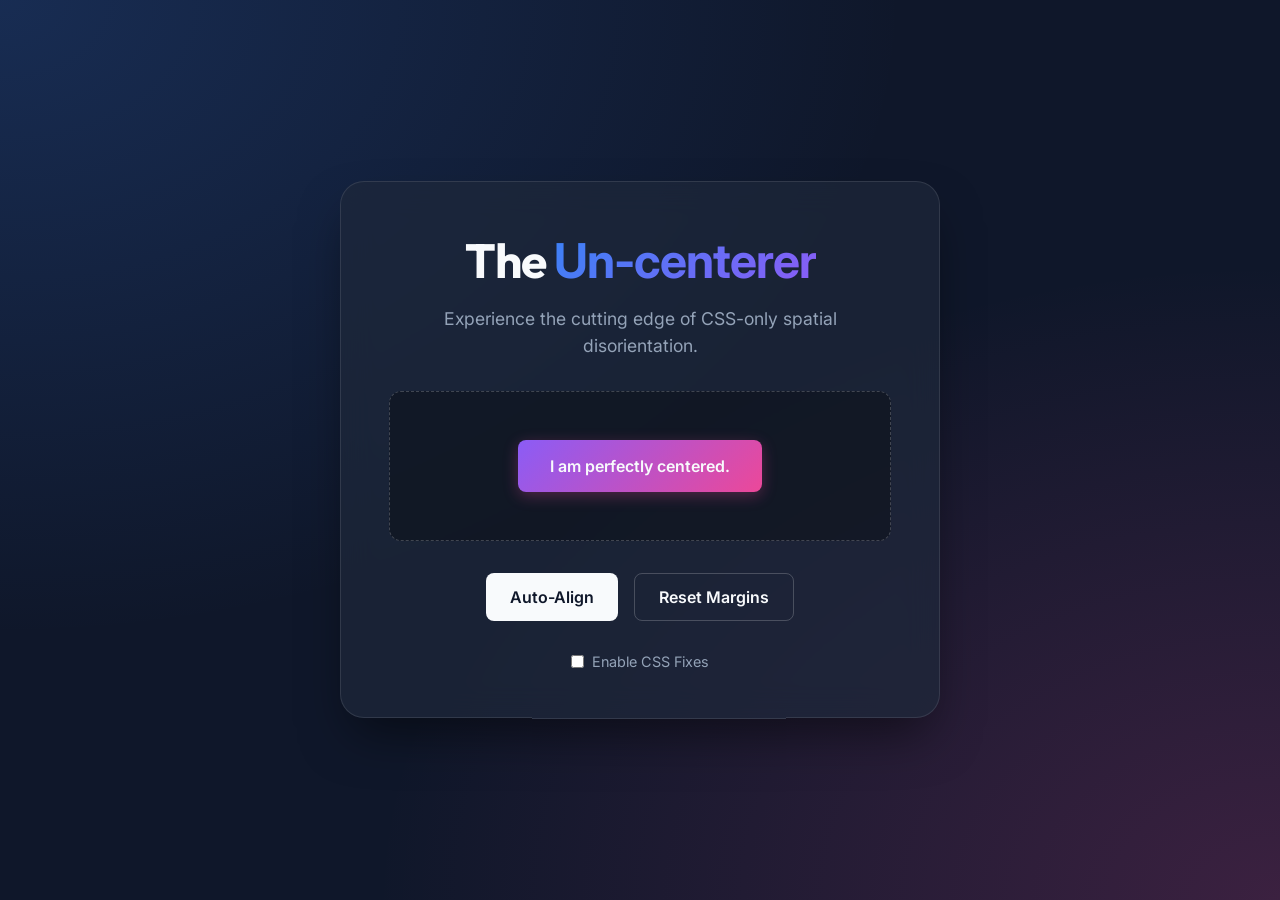
==== uncentered-div/index.html @ de9a6f81 "feat: add interactive April Fools' UI with evasive elements and chaotic layout behaviors" ====
<!DOCTYPE html>
<html lang="en">
<head>
    <meta charset="UTF-8">
    <meta name="viewport" content="width=device-width, initial-scale=1.0">
    <title>The Un-centerer | Premium Web Solutions</title>
    <link href="https://fonts.googleapis.com/css2?family=Inter:wght@400;600;800&family=Outfit:wght@500;700&display=swap" rel="stylesheet">
    <link rel="stylesheet" href="styles.css">
</head>
<body>
    <div class="chaos-wrapper">
        <div class="glass-card" id="main-card">
            <h1>The <span class="gradient-text">Un-centerer</span></h1>
            <p class="subtitle">Experience the cutting edge of CSS-only spatial disorientation.</p>
            
            <div class="target-area">
                <div class="target-box" id="target-box">
                    I am perfectly centered.
                </div>
            </div>

            <div class="controls">
                <button class="btn primary shadow-evade" id="btn-fix">Auto-Align</button>
                <button class="btn secondary" id="btn-reset">Reset Margins</button>
            </div>
            
            <div class="checkbox-chaos">
                <input type="checkbox" id="chaos-toggle">
                <label for="chaos-toggle" class="chaos-label">Enable CSS Fixes</label>
            </div>
        </div>
    </div>
    <script src="script.js"></script>
</body>
</html>
---- uncentered-div/styles.css ----
:root {
    --bg-dark: #0f172a;
    --card-bg: rgba(30, 41, 59, 0.7);
    --text-primary: #f8fafc;
    --text-secondary: #94a3b8;
    --accent-1: #3b82f6;
    --accent-2: #8b5cf6;
    --accent-3: #ec4899;
    --x-offset: 0px;
    --y-offset: 0px;
}

* {
    box-sizing: border-box;
    margin: 0;
    padding: 0;
    font-family: 'Inter', sans-serif;
    transition: margin 0.5s ease-out, transform 0.3s ease-out, padding 0.5s ease;
}

body {
    background-color: var(--bg-dark);
    background-image: 
        radial-gradient(at 0% 0%, rgba(59, 130, 246, 0.2) 0px, transparent 50%),
        radial-gradient(at 100% 100%, rgba(236, 72, 153, 0.2) 0px, transparent 50%);
    background-attachment: fixed;
    color: var(--text-primary);
    min-height: 100vh;
    display: flex;
    justify-content: center;
    align-items: center;
    overflow: hidden; /* Hide the chaos that spills over */
}

/* 
 * CRITICAL SILLINESS: The .chaos-wrapper uses CSS variables controlled by JS 
 * to constantly push the main card off center relative to mouse position.
 */
.chaos-wrapper {
    display: flex;
    justify-content: center;
    align-items: center;
    width: 100%;
    height: 100%;
    transform: translate(calc(var(--x-offset) * -1.5), calc(var(--y-offset) * -1.5)) rotate(calc(var(--x-offset) * 0.05deg));
}

.glass-card {
    background: var(--card-bg);
    backdrop-filter: blur(16px);
    -webkit-backdrop-filter: blur(16px);
    border: 1px solid rgba(255, 255, 255, 0.1);
    border-radius: 24px;
    padding: 3rem;
    max-width: 600px;
    text-align: center;
    box-shadow: 0 25px 50px -12px rgba(0, 0, 0, 0.5);
    animation: drift 10s infinite alternate cubic-bezier(0.45, 0.05, 0.55, 0.95);
}

h1 {
    font-family: 'Outfit', sans-serif;
    font-size: 3rem;
    font-weight: 700;
    margin-bottom: 1rem;
    letter-spacing: -1px;
}

.gradient-text {
    background: linear-gradient(135deg, var(--accent-1), var(--accent-2), var(--accent-3));
    -webkit-background-clip: text;
    -webkit-text-fill-color: transparent;
    background-size: 200% 200%;
    animation: pulseGradient 5s ease infinite;
}

.subtitle {
    color: var(--text-secondary);
    font-size: 1.1rem;
    margin-bottom: 2rem;
    line-height: 1.5;
}

/* The Target */
.target-area {
    background: rgba(0, 0, 0, 0.3);
    border-radius: 12px;
    padding: 2rem;
    margin-bottom: 2rem;
    display: flex;
    justify-content: center; /* Initially perfectly centered */
    align-items: center;
    height: 150px;
    border: 1px dashed rgba(255,255,255,0.2);
    position: relative;
    overflow: hidden;
    transition: all 0.5s ease;
}

.target-box {
    background: linear-gradient(135deg, var(--accent-2), var(--accent-3));
    padding: 1rem 2rem;
    border-radius: 8px;
    font-weight: 600;
    box-shadow: 0 4px 15px rgba(236, 72, 153, 0.3);
    transition: all 0.2s;
    user-select: none;
    z-index: 2;
}

/* Pure CSS chaos via hover state */
.target-area:hover .target-box {
    margin-left: 200px;
    margin-top: -100px;
    transform: rotate(15deg) scale(0.8);
    background: #ff3366;
}

.target-area:active .target-box {
    margin-left: -150px;
    transform: rotate(-45deg) scale(1.2);
}

/* Controls */
.controls {
    display: flex;
    gap: 1rem;
    justify-content: center;
    margin-bottom: 2rem;
    position: relative;
}

.btn {
    padding: 0.8rem 1.5rem;
    border-radius: 8px;
    font-size: 1rem;
    font-weight: 600;
    cursor: pointer;
    border: none;
    outline: none;
    position: relative;
    z-index: 5;
    transition: background 0.3s, transform 0.1s;
}

.btn.primary {
    background: var(--text-primary);
    color: var(--bg-dark);
}

.btn.primary:hover {
    background: #e2e8f0;
}

.btn.secondary {
    background: transparent;
    color: var(--text-primary);
    border: 1px solid rgba(255, 255, 255, 0.2);
}

.btn.secondary:hover {
    background: rgba(255, 255, 255, 0.1);
}

.checkbox-chaos {
    display: flex;
    align-items: center;
    justify-content: center;
    gap: 0.5rem;
    margin-top: 1rem;
}

.chaos-label {
    color: var(--text-secondary);
    font-size: 0.9rem;
    cursor: pointer;
    user-select: none;
}

/* When checked, everything breaks more */
body:has(#chaos-toggle:checked) .glass-card {
    transform: skewX(-10deg) skewY(5deg);
    border-radius: 5px 50px 10px 100px;
    margin-left: -50px;
    box-shadow: 20px -20px 0px rgba(255, 0, 100, 0.2);
}

body:has(#chaos-toggle:checked) .target-box {
    animation: crazyShake 0.5s infinite;
}

body:has(#chaos-toggle:checked) {
    justify-content: flex-start;
    align-items: flex-start;
    padding-left: 20vw;
    padding-top: 10vh;
}

@keyframes pulseGradient {
    0% { background-position: 0% 50%; }
    50% { background-position: 100% 50%; }
    100% { background-position: 0% 50%; }
}

@keyframes drift {
    0% { transform: translateY(0) rotate(0); }
    100% { transform: translateY(-20px) rotate(2deg); }
}

@keyframes crazyShake {
    0% { transform: translate(1px, 1px) rotate(0deg); }
    10% { transform: translate(-1px, -2px) rotate(-1deg); }
    20% { transform: translate(-3px, 0px) rotate(1deg); }
    30% { transform: translate(3px, 2px) rotate(0deg); }
    40% { transform: translate(1px, -1px) rotate(1deg); }
    50% { transform: translate(-1px, 2px) rotate(-1deg); }
    60% { transform: translate(-3px, 1px) rotate(0deg); }
    70% { transform: translate(3px, 1px) rotate(-1deg); }
    80% { transform: translate(-1px, -1px) rotate(1deg); }
    90% { transform: translate(1px, 2px) rotate(0deg); }
    100% { transform: translate(1px, -2px) rotate(-1deg); }
}
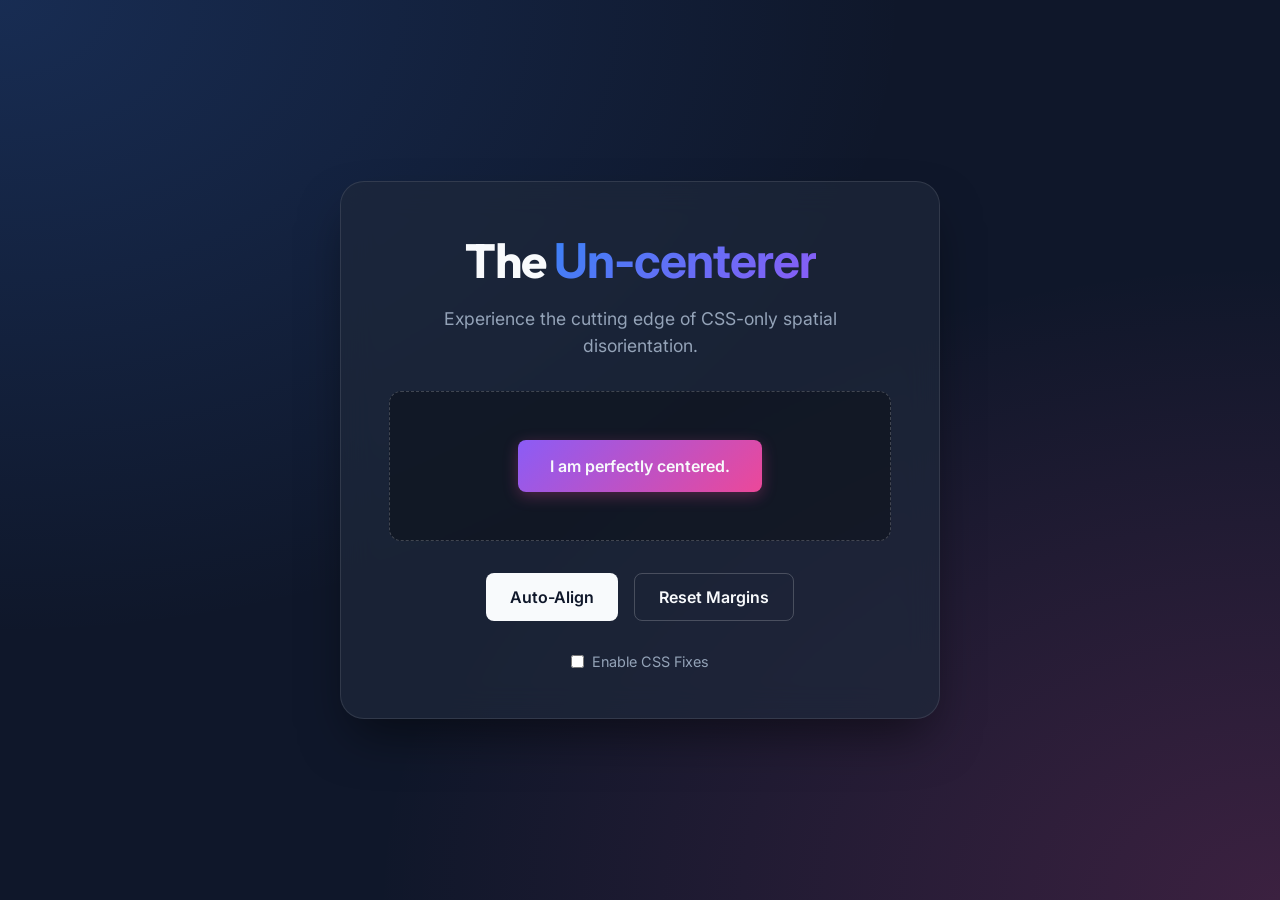
==== commit 61d8bcb2: "fixed" ====
--- a/uncentered-div/index.html
+++ b/uncentered-div/index.html
@@ -1,18 +1,21 @@
 <!DOCTYPE html>
 <html lang="en">
+
 <head>
     <meta charset="UTF-8">
     <meta name="viewport" content="width=device-width, initial-scale=1.0">
     <title>The Un-centerer | Premium Web Solutions</title>
-    <link href="https://fonts.googleapis.com/css2?family=Inter:wght@400;600;800&family=Outfit:wght@500;700&display=swap" rel="stylesheet">
+    <link href="https://fonts.googleapis.com/css2?family=Inter:wght@400;600;800&family=Outfit:wght@500;700&display=swap"
+        rel="stylesheet">
     <link rel="stylesheet" href="styles.css">
 </head>
+
 <body>
     <div class="chaos-wrapper">
         <div class="glass-card" id="main-card">
             <h1>The <span class="gradient-text">Un-centerer</span></h1>
             <p class="subtitle">Experience the cutting edge of CSS-only spatial disorientation.</p>
-            
+
             <div class="target-area">
                 <div class="target-box" id="target-box">
                     I am perfectly centered.
@@ -23,7 +26,7 @@
                 <button class="btn primary shadow-evade" id="btn-fix">Auto-Align</button>
                 <button class="btn secondary" id="btn-reset">Reset Margins</button>
             </div>
-            
+
             <div class="checkbox-chaos">
                 <input type="checkbox" id="chaos-toggle">
                 <label for="chaos-toggle" class="chaos-label">Enable CSS Fixes</label>
@@ -32,4 +35,5 @@
     </div>
     <script src="script.js"></script>
 </body>
-</html>
+
+</html>
--- a/uncentered-div/styles.css
+++ b/uncentered-div/styles.css
@@ -20,7 +20,7 @@
 
 body {
     background-color: var(--bg-dark);
-    background-image: 
+    background-image:
         radial-gradient(at 0% 0%, rgba(59, 130, 246, 0.2) 0px, transparent 50%),
         radial-gradient(at 100% 100%, rgba(236, 72, 153, 0.2) 0px, transparent 50%);
     background-attachment: fixed;
@@ -29,7 +29,8 @@
     display: flex;
     justify-content: center;
     align-items: center;
-    overflow: hidden; /* Hide the chaos that spills over */
+    overflow: hidden;
+    /* Hide the chaos that spills over */
 }
 
 /* 
@@ -88,10 +89,11 @@
     padding: 2rem;
     margin-bottom: 2rem;
     display: flex;
-    justify-content: center; /* Initially perfectly centered */
+    justify-content: center;
+    /* Initially perfectly centered */
     align-items: center;
     height: 150px;
-    border: 1px dashed rgba(255,255,255,0.2);
+    border: 1px dashed rgba(255, 255, 255, 0.2);
     position: relative;
     overflow: hidden;
     transition: all 0.5s ease;
@@ -197,26 +199,71 @@
 }
 
 @keyframes pulseGradient {
-    0% { background-position: 0% 50%; }
-    50% { background-position: 100% 50%; }
-    100% { background-position: 0% 50%; }
+    0% {
+        background-position: 0% 50%;
+    }
+
+    50% {
+        background-position: 100% 50%;
+    }
+
+    100% {
+        background-position: 0% 50%;
+    }
 }
 
 @keyframes drift {
-    0% { transform: translateY(0) rotate(0); }
-    100% { transform: translateY(-20px) rotate(2deg); }
+    0% {
+        transform: translateY(0) rotate(0);
+    }
+
+    100% {
+        transform: translateY(-20px) rotate(2deg);
+    }
 }
 
 @keyframes crazyShake {
-    0% { transform: translate(1px, 1px) rotate(0deg); }
-    10% { transform: translate(-1px, -2px) rotate(-1deg); }
-    20% { transform: translate(-3px, 0px) rotate(1deg); }
-    30% { transform: translate(3px, 2px) rotate(0deg); }
-    40% { transform: translate(1px, -1px) rotate(1deg); }
-    50% { transform: translate(-1px, 2px) rotate(-1deg); }
-    60% { transform: translate(-3px, 1px) rotate(0deg); }
-    70% { transform: translate(3px, 1px) rotate(-1deg); }
-    80% { transform: translate(-1px, -1px) rotate(1deg); }
-    90% { transform: translate(1px, 2px) rotate(0deg); }
-    100% { transform: translate(1px, -2px) rotate(-1deg); }
-}
+    0% {
+        transform: translate(1px, 1px) rotate(0deg);
+    }
+
+    10% {
+        transform: translate(-1px, -2px) rotate(-1deg);
+    }
+
+    20% {
+        transform: translate(-3px, 0px) rotate(1deg);
+    }
+
+    30% {
+        transform: translate(3px, 2px) rotate(0deg);
+    }
+
+    40% {
+        transform: translate(1px, -1px) rotate(1deg);
+    }
+
+    50% {
+        transform: translate(-1px, 2px) rotate(-1deg);
+    }
+
+    60% {
+        transform: translate(-3px, 1px) rotate(0deg);
+    }
+
+    70% {
+        transform: translate(3px, 1px) rotate(-1deg);
+    }
+
+    80% {
+        transform: translate(-1px, -1px) rotate(1deg);
+    }
+
+    90% {
+        transform: translate(1px, 2px) rotate(0deg);
+    }
+
+    100% {
+        transform: translate(1px, -2px) rotate(-1deg);
+    }
+}
